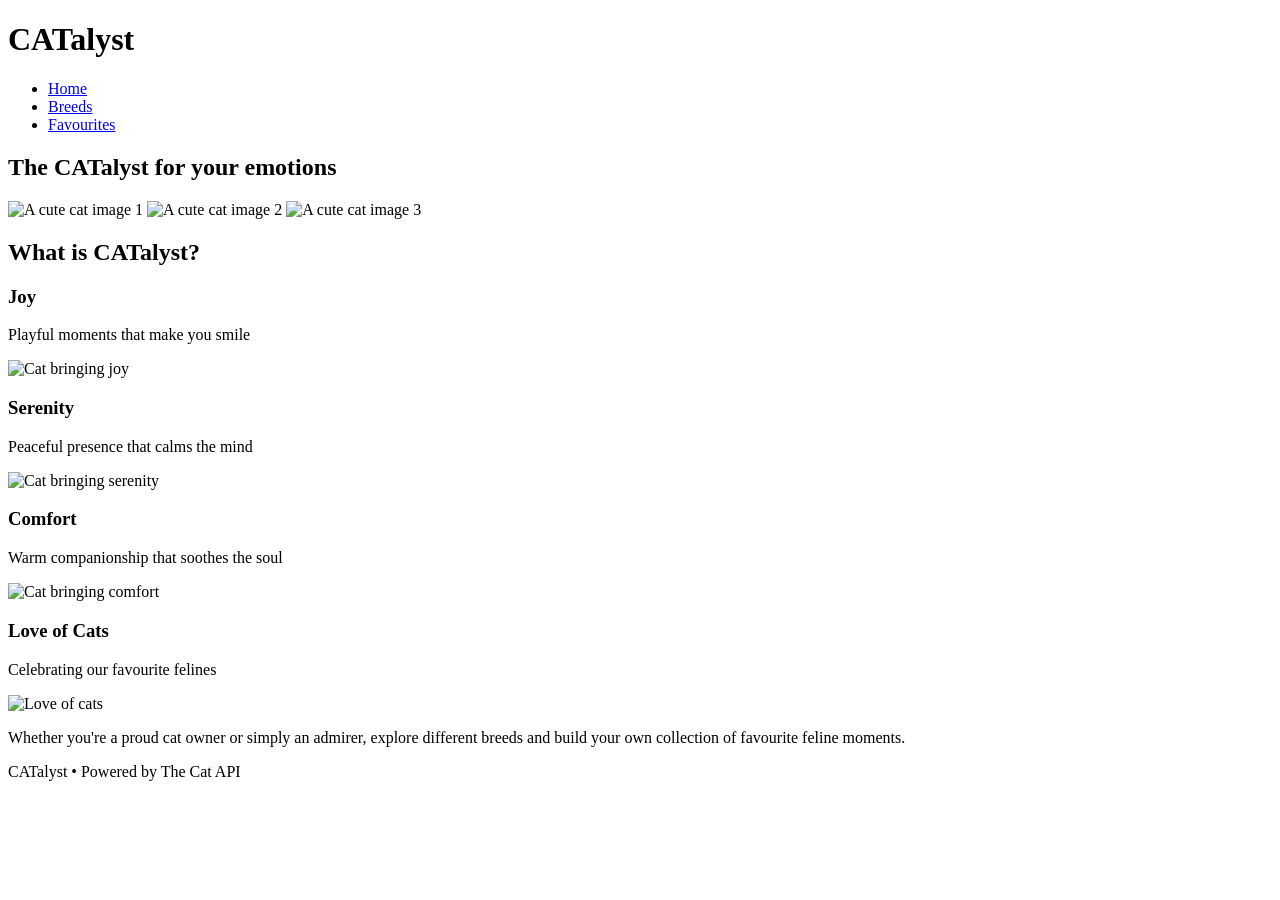
==== index.html @ 1d35516d "Add the basic structure for the home page" ====
<!DOCTYPE html>
<html lang="en">    
<head>
    <meta charset="UTF-8">
    <meta name="viewport" content="width=device-width, initial-scale=1.0">
    <title>CATalyst</title>
</head>
<body>
    <header>
        <div class="header-container">
            <h1>CATalyst</h1>
            <nav>
                <ul>
                    <li><a href="index.html" class="active">Home</a></li>
                    <li><a href="breeds.html">Breeds</a></li>
                    <li><a href="favourites.html">Favourites</a></li>
                </ul>
            </nav>
        </div>
    </header>

    <main>
        <section id="welcome">
            <h2>The CATalyst for your emotions</h2>
            <img src="" alt="A cute cat image 1">
            <img src="" alt="A cute cat image 2">
            <img src="" alt="A cute cat image 3">
        </section>
        <section id="about-catalyst">
            <h2>What is CATalyst?</h2>
            <div class="left-design">
                <h3>Joy</h3>
                <p>Playful moments that make you smile</p>
                <img src="" alt="Cat bringing joy">
            </div>
            <div class="right-design">
                <h3>Serenity</h3>
                <p>Peaceful presence that calms the mind</p>
                <img src="" alt="Cat bringing serenity">
            </div>
            <div class="left-design">
                <h3>Comfort</h3>
                <p>Warm companionship that soothes the soul</p>
                <img src="" alt="Cat bringing comfort">
            </div>
            <div class="right-design">
                <h3>Love of Cats</h3>
                <p>Celebrating our favourite felines</p>
                <img src="" alt="Love of cats">
            </div>
            <p>Whether you're a proud cat owner or simply an admirer, explore different breeds and build your own collection of favourite feline moments.</p>
        </section>
    </main>

    <footer>
        <p>CATalyst • Powered by The Cat API</p>
    </footer>
</body>
</html>
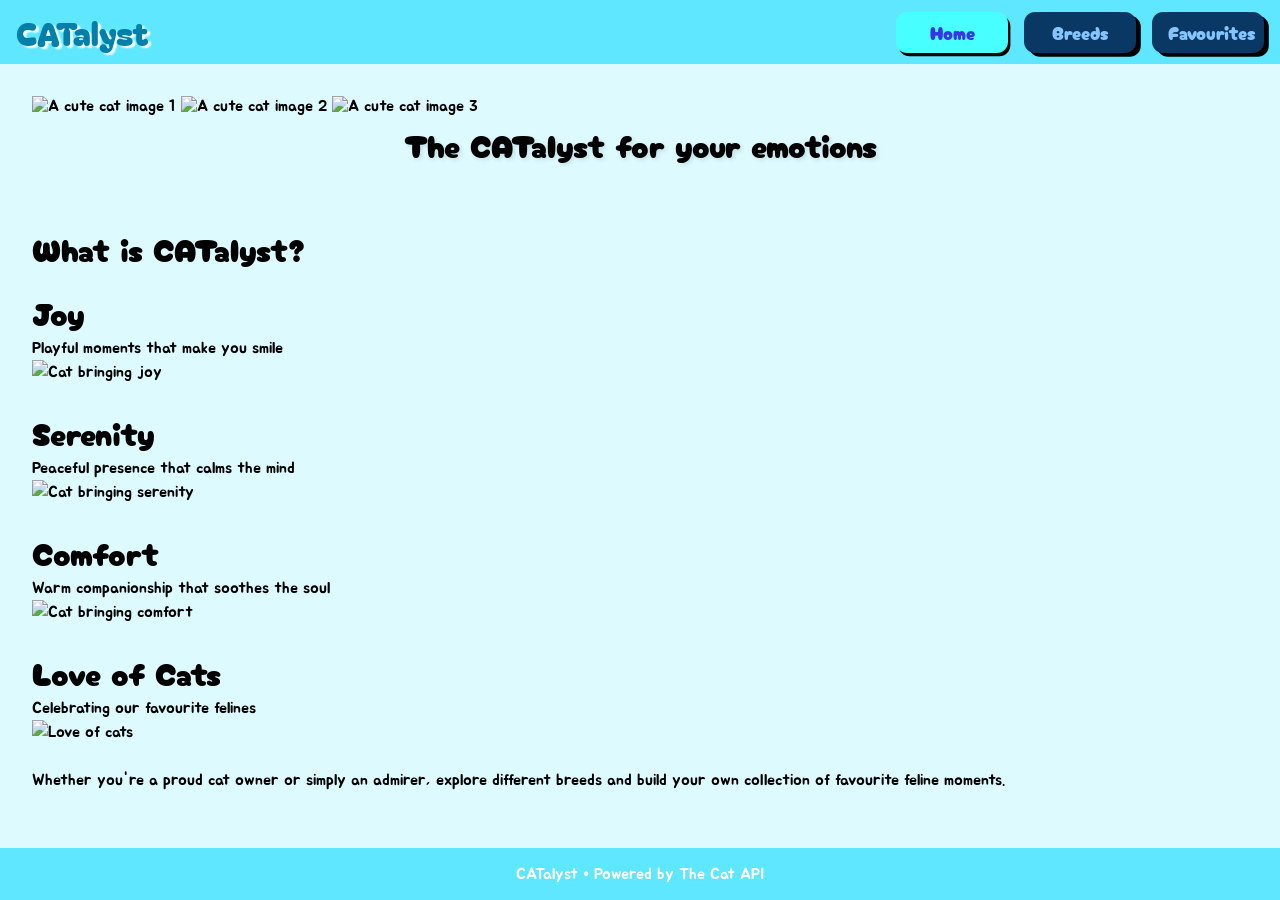
==== commit a4d7a493: "Add navigation and basic general styling" ====
--- a/index.html
+++ b/index.html
@@ -4,6 +4,10 @@
     <meta charset="UTF-8">
     <meta name="viewport" content="width=device-width, initial-scale=1.0">
     <title>CATalyst</title>
+    <link rel="stylesheet" href="./resources/css/style.css">
+    <link rel="preconnect" href="https://fonts.googleapis.com">
+    <link rel="preconnect" href="https://fonts.gstatic.com" crossorigin>
+    <link href="https://fonts.googleapis.com/css2?family=Bagel+Fat+One&family=Cherry+Bomb+One&family=Instrument+Sans:ital,wght@0,400..700;1,400..700&family=Jua&display=swap" rel="stylesheet">
 </head>
 <body>
     <header>
--- a/resources/css/style.css
+++ b/resources/css/style.css
@@ -0,0 +1,126 @@
+* {
+    margin: 0;
+    padding: 0;
+    box-sizing: border-box;
+}
+
+html {
+    font-size: 16px;
+}
+
+body {
+    display: flex;
+    flex-direction: column;
+    min-height: 100vh;
+    font-family: 'Jua', sans-serif;
+}
+
+h1 {
+    color: #007faa;
+    font-family: 'Bagel Fat One', cursive;
+    font-weight: 400;
+    text-shadow: 3px 2px 2px #fff;
+}
+
+h2, h3 {
+    font-family: 'Cherry Bomb One', cursive;
+    font-weight: 400;
+    font-size: 2rem;
+}
+
+
+/* Header color: #4b6a88;*/
+
+.header-container {
+    display: flex;
+    background-color: #5ee7ff;
+    justify-content: space-between;
+    align-items: center;
+    height: 4rem;
+    padding: 0 1rem;
+}
+
+nav ul {
+    list-style: none;
+    display: flex;
+}
+nav ul li {
+    margin-left: 1rem;
+    display: flex;
+}
+
+nav ul li a {
+    text-decoration: none;
+    color: #85c4ff;
+    padding: 0.5rem 1rem;
+    background-color: rgb(9, 56, 100);
+    transition: background-color 0.25s ease, color 0.25s ease;
+    border-radius: 0.7rem;
+    width: 7rem;
+    text-align: center;
+    font-family: 'Cherry Bomb One', cursive;
+    font-weight: 400;
+    font-size: 1.1rem;
+    box-shadow: 0.3rem 0.24rem 0rem 0rem rgb(0, 0, 0);
+}
+
+nav ul li a:hover {
+    background-color: #2a9fff;
+    color: #fff;
+}
+
+nav ul li a:active {
+    background-color: #48ffff;
+    color: #3835e6;
+    box-shadow: none;
+}
+
+nav ul li a.active {
+    background-color: #48ffff;
+    color: #3835e6;
+    box-shadow: 0.15rem 0.2rem 0rem 0rem rgb(0, 0, 0);
+}
+
+/* Main */
+
+main {
+    padding: 2rem;
+    flex: 1;
+    background-color: #dcfaff;
+}
+
+#welcome {
+    margin-bottom: 2rem;
+    height: 6rem;
+    justify-content: center;
+    position: relative;
+}
+
+#welcome h2 {
+    text-shadow: 2px 2px 4px rgba(0, 0, 0, 0.1);
+    position: absolute;
+    top: 50%;
+    left: 50%;
+    transform: translate(-50%, -50%);
+}
+
+#about-catalyst {
+    line-height: 1.5;
+}
+
+#about-catalyst h2 {
+    margin-bottom: 1rem;
+}
+
+#about-catalyst div {
+    margin-bottom: 1.5rem;
+}
+
+/* Footer */
+
+footer {
+    background-color: #5ee7ff;
+    color: #fff;
+    text-align: center;
+    padding: 1rem;
+}
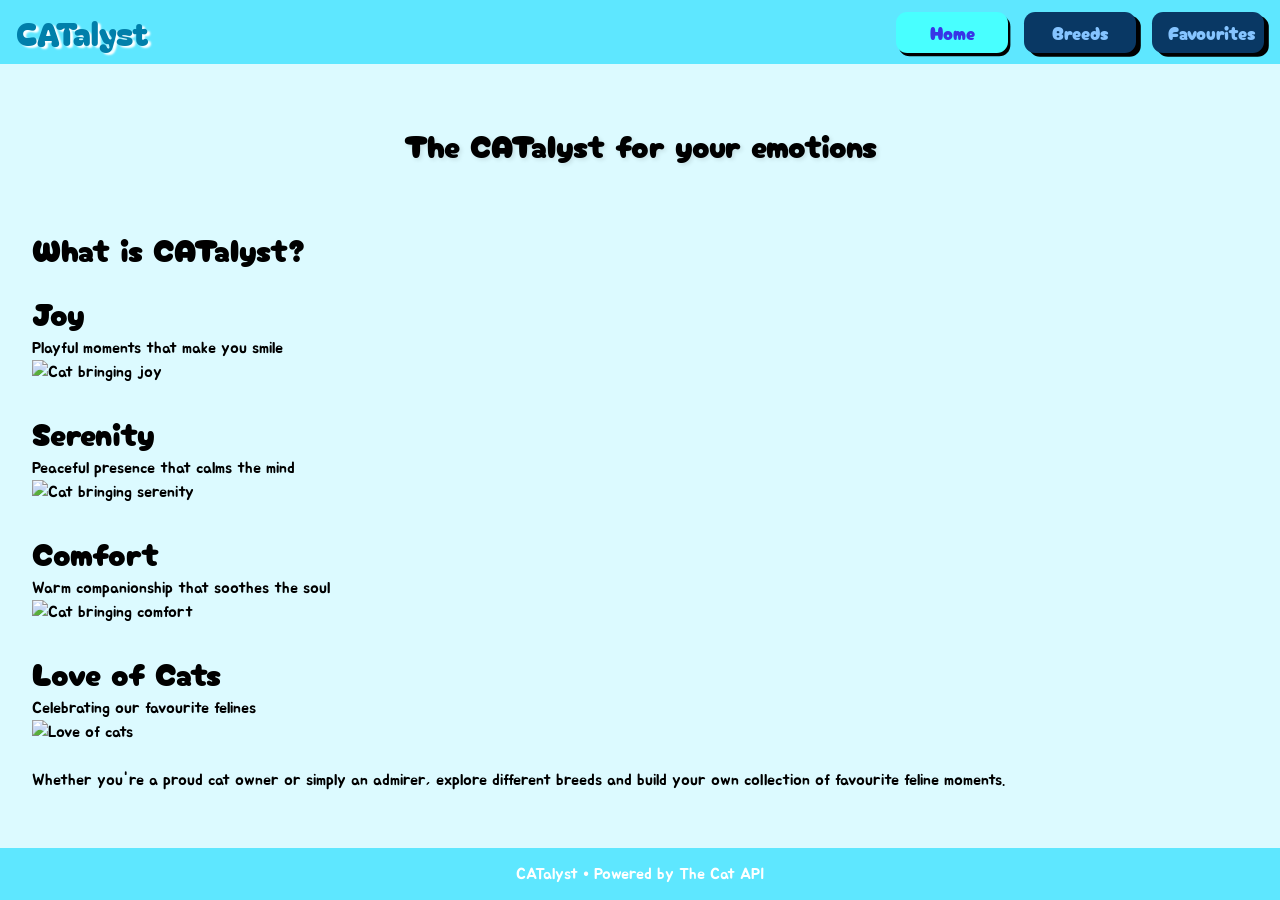
==== commit 11917a56: "Setup Cat API for 10 random images to display on the home page" ====
--- a/index.html
+++ b/index.html
@@ -4,6 +4,7 @@
     <meta charset="UTF-8">
     <meta name="viewport" content="width=device-width, initial-scale=1.0">
     <title>CATalyst</title>
+    <script src="resources/js/script.js" defer></script>
     <link rel="stylesheet" href="./resources/css/style.css">
     <link rel="preconnect" href="https://fonts.googleapis.com">
     <link rel="preconnect" href="https://fonts.gstatic.com" crossorigin>
@@ -26,31 +27,29 @@
     <main>
         <section id="welcome">
             <h2>The CATalyst for your emotions</h2>
-            <img src="" alt="A cute cat image 1">
-            <img src="" alt="A cute cat image 2">
-            <img src="" alt="A cute cat image 3">
+            <!-- Random 10 images added here -->
         </section>
         <section id="about-catalyst">
             <h2>What is CATalyst?</h2>
             <div class="left-design">
                 <h3>Joy</h3>
                 <p>Playful moments that make you smile</p>
-                <img src="" alt="Cat bringing joy">
+                <img class="four-cats" alt="Cat bringing joy">
             </div>
             <div class="right-design">
                 <h3>Serenity</h3>
                 <p>Peaceful presence that calms the mind</p>
-                <img src="" alt="Cat bringing serenity">
+                <img class="four-cats" alt="Cat bringing serenity">
             </div>
             <div class="left-design">
                 <h3>Comfort</h3>
                 <p>Warm companionship that soothes the soul</p>
-                <img src="" alt="Cat bringing comfort">
+                <img class="four-cats" alt="Cat bringing comfort">
             </div>
             <div class="right-design">
                 <h3>Love of Cats</h3>
                 <p>Celebrating our favourite felines</p>
-                <img src="" alt="Love of cats">
+                <img class="four-cats" alt="Love of cats">
             </div>
             <p>Whether you're a proud cat owner or simply an admirer, explore different breeds and build your own collection of favourite feline moments.</p>
         </section>
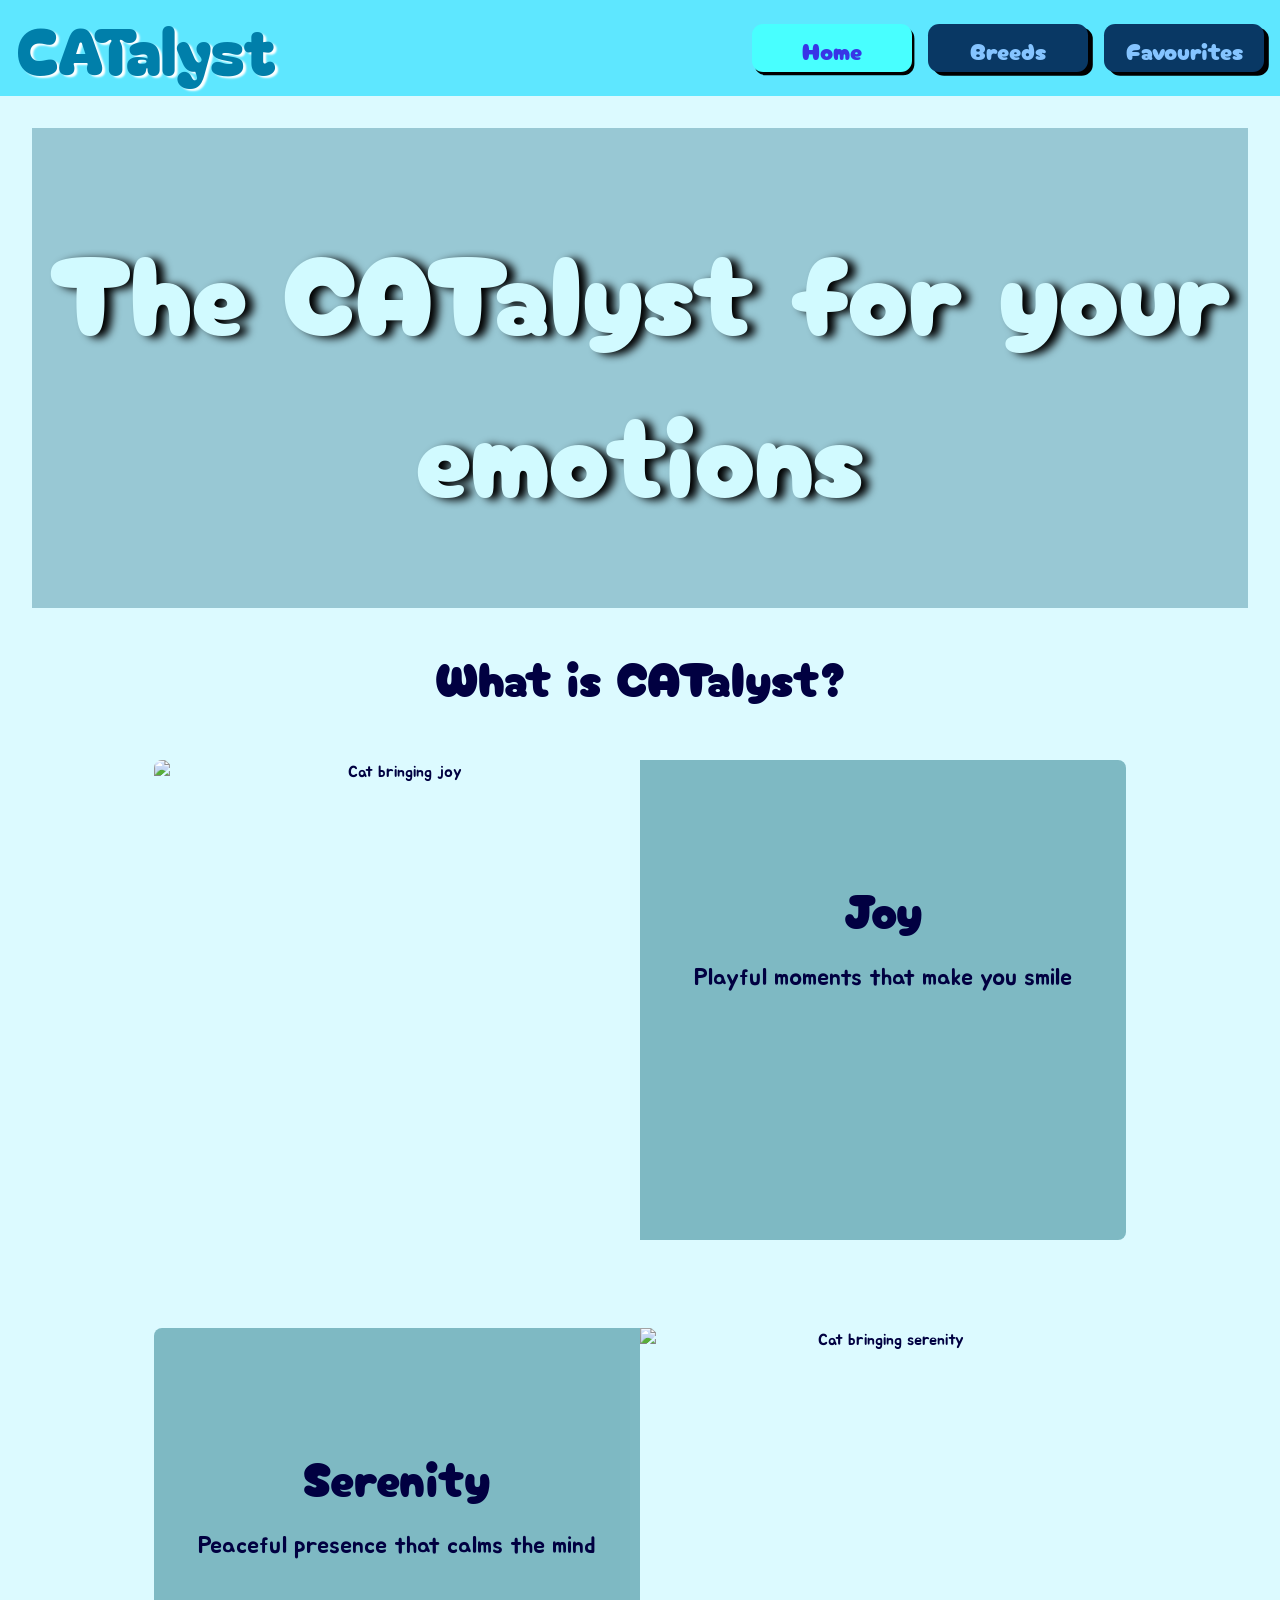
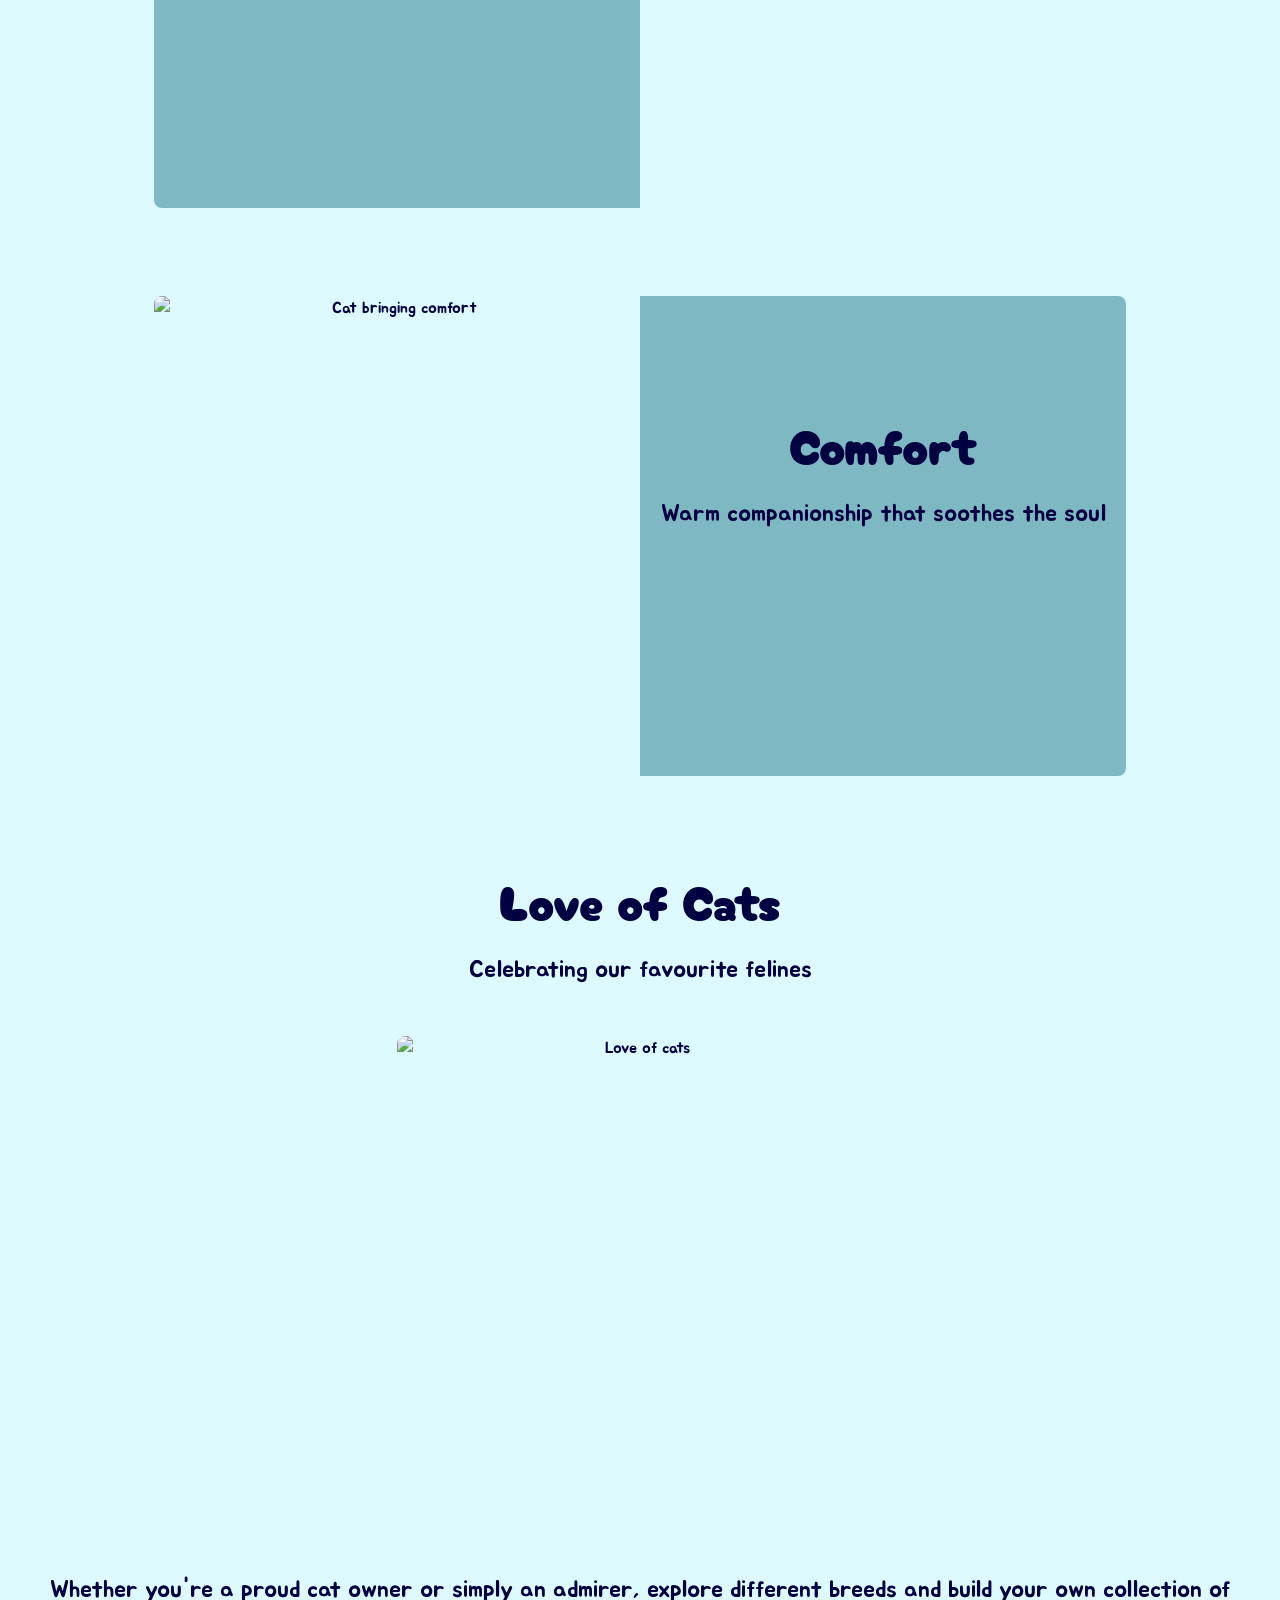
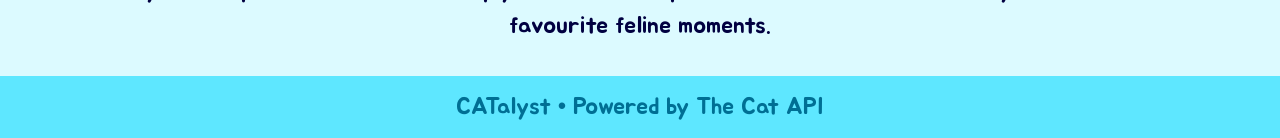
==== commit 15fe5e29: "Setup styling for the home page" ====
--- a/index.html
+++ b/index.html
@@ -27,26 +27,35 @@
     <main>
         <section id="welcome">
             <h2>The CATalyst for your emotions</h2>
-            <!-- Random 10 images added here -->
+            <div id="slideshow-container">
+                <!-- Random 10 images added here -->
+            </div>
         </section>
         <section id="about-catalyst">
             <h2>What is CATalyst?</h2>
-            <div class="left-design">
-                <h3>Joy</h3>
-                <p>Playful moments that make you smile</p>
+            <div class="about-layout left-design">
                 <img class="four-cats" alt="Cat bringing joy">
+                <div>
+                    <h3>Joy</h3>
+                    <p>Playful moments that make you smile</p>
+                </div>
+                
             </div>
-            <div class="right-design">
-                <h3>Serenity</h3>
-                <p>Peaceful presence that calms the mind</p>
+            <div class="about-layout right-design">
+                <div>
+                    <h3>Serenity</h3>
+                    <p>Peaceful presence that calms the mind</p>
+                </div>
                 <img class="four-cats" alt="Cat bringing serenity">
             </div>
-            <div class="left-design">
-                <h3>Comfort</h3>
-                <p>Warm companionship that soothes the soul</p>
+            <div class="about-layout left-design">
                 <img class="four-cats" alt="Cat bringing comfort">
+                <div>
+                    <h3>Comfort</h3>
+                    <p>Warm companionship that soothes the soul</p>
+                </div>
             </div>
-            <div class="right-design">
+            <div class="about-center-layout">
                 <h3>Love of Cats</h3>
                 <p>Celebrating our favourite felines</p>
                 <img class="four-cats" alt="Love of cats">
--- a/resources/css/style.css
+++ b/resources/css/style.css
@@ -20,12 +20,17 @@
     font-family: 'Bagel Fat One', cursive;
     font-weight: 400;
     text-shadow: 3px 2px 2px #fff;
+    font-size: 4rem;
 }
 
 h2, h3 {
     font-family: 'Cherry Bomb One', cursive;
     font-weight: 400;
-    font-size: 2rem;
+    font-size: 3rem;
+}
+
+p {
+    font-size: 1.5rem;
 }
 
 
@@ -36,7 +41,7 @@
     background-color: #5ee7ff;
     justify-content: space-between;
     align-items: center;
-    height: 4rem;
+    height: 6rem;
     padding: 0 1rem;
 }
 
@@ -44,6 +49,7 @@
     list-style: none;
     display: flex;
 }
+
 nav ul li {
     margin-left: 1rem;
     display: flex;
@@ -56,11 +62,12 @@
     background-color: rgb(9, 56, 100);
     transition: background-color 0.25s ease, color 0.25s ease;
     border-radius: 0.7rem;
-    width: 7rem;
+    width: 10rem;
+    height: 3rem;
     text-align: center;
     font-family: 'Cherry Bomb One', cursive;
     font-weight: 400;
-    font-size: 1.1rem;
+    font-size: 1.5rem;
     box-shadow: 0.3rem 0.24rem 0rem 0rem rgb(0, 0, 0);
 }
 
@@ -91,36 +98,125 @@
 
 #welcome {
     margin-bottom: 2rem;
-    height: 6rem;
-    justify-content: center;
+    height: 30rem;
     position: relative;
+    overflow: hidden;
+}
+
+#welcome::after {
+    content: '';
+    position: absolute;
+    top: 0;
+    left: 0;
+    width: 100%;
+    height: 100%;
+    background-color: #0057744f;
+    z-index: 3;
 }
 
 #welcome h2 {
-    text-shadow: 2px 2px 4px rgba(0, 0, 0, 0.1);
+    text-shadow: 8px 2px 8px rgb(0, 0, 0);
     position: absolute;
     top: 50%;
     left: 50%;
     transform: translate(-50%, -50%);
+    z-index: 4;
+    color: rgb(209, 250, 255);
+    text-align: center;
+    font-size: 7rem;
+    width: 100%;
+}
+
+#slideshow-container {
+    position: absolute;
+    top: 0;
+    left: 0;
+    width: 100%;
+    height: 100%;
+    display: flex;
+    transition: transform 1.5s ease-in-out;
+}
+
+.slideshow-image {
+    min-width: 100%;
+    width: 100%;
+    height: 100%;
+    object-fit: cover;
+    flex-shrink: 0;
 }
 
 #about-catalyst {
     line-height: 1.5;
+    text-align: center;
+    color: #010041;
 }
 
 #about-catalyst h2 {
     margin-bottom: 1rem;
 }
 
-#about-catalyst div {
+#about-catalyst img {
+    width: 40%;
+    height: 30rem;
+    object-fit: cover;
+}
+
+.about-layout {
     margin-bottom: 1.5rem;
+    display: flex;
+    justify-content: center;
+    padding: 2rem 0;
+    
+}
+
+.about-layout p {
+    margin-top: 1rem;
+}
+
+.about-layout div {
+    padding-top: 7rem;
+    background-color: #126e7e77;
+    width: 40%;
+}
+
+.left-design div {
+    border-radius: 0 0.5rem 0.5rem 0;
+}
+
+.left-design img {
+    border-radius: 0.5rem 0 0 0.5rem;
+}
+
+.right-design div {
+    border-radius: 0.5rem 0 0 0.5rem;
+}
+
+.right-design img {
+    border-radius: 0 0.5rem 0.5rem 0;
+}
+
+.about-center-layout {
+    margin-bottom: 1.5rem;
+    display: flex;
+    flex-direction: column;
+    align-items: center;
+    padding: 2rem 0;
+}
+
+.about-center-layout p {
+    margin-top: 1rem;
+    margin-bottom: 3rem;
+}
+
+.about-center-layout img {
+    border-radius: 0.5rem;
 }
 
 /* Footer */
 
 footer {
     background-color: #5ee7ff;
-    color: #fff;
+    color: #006f94;
     text-align: center;
     padding: 1rem;
 }
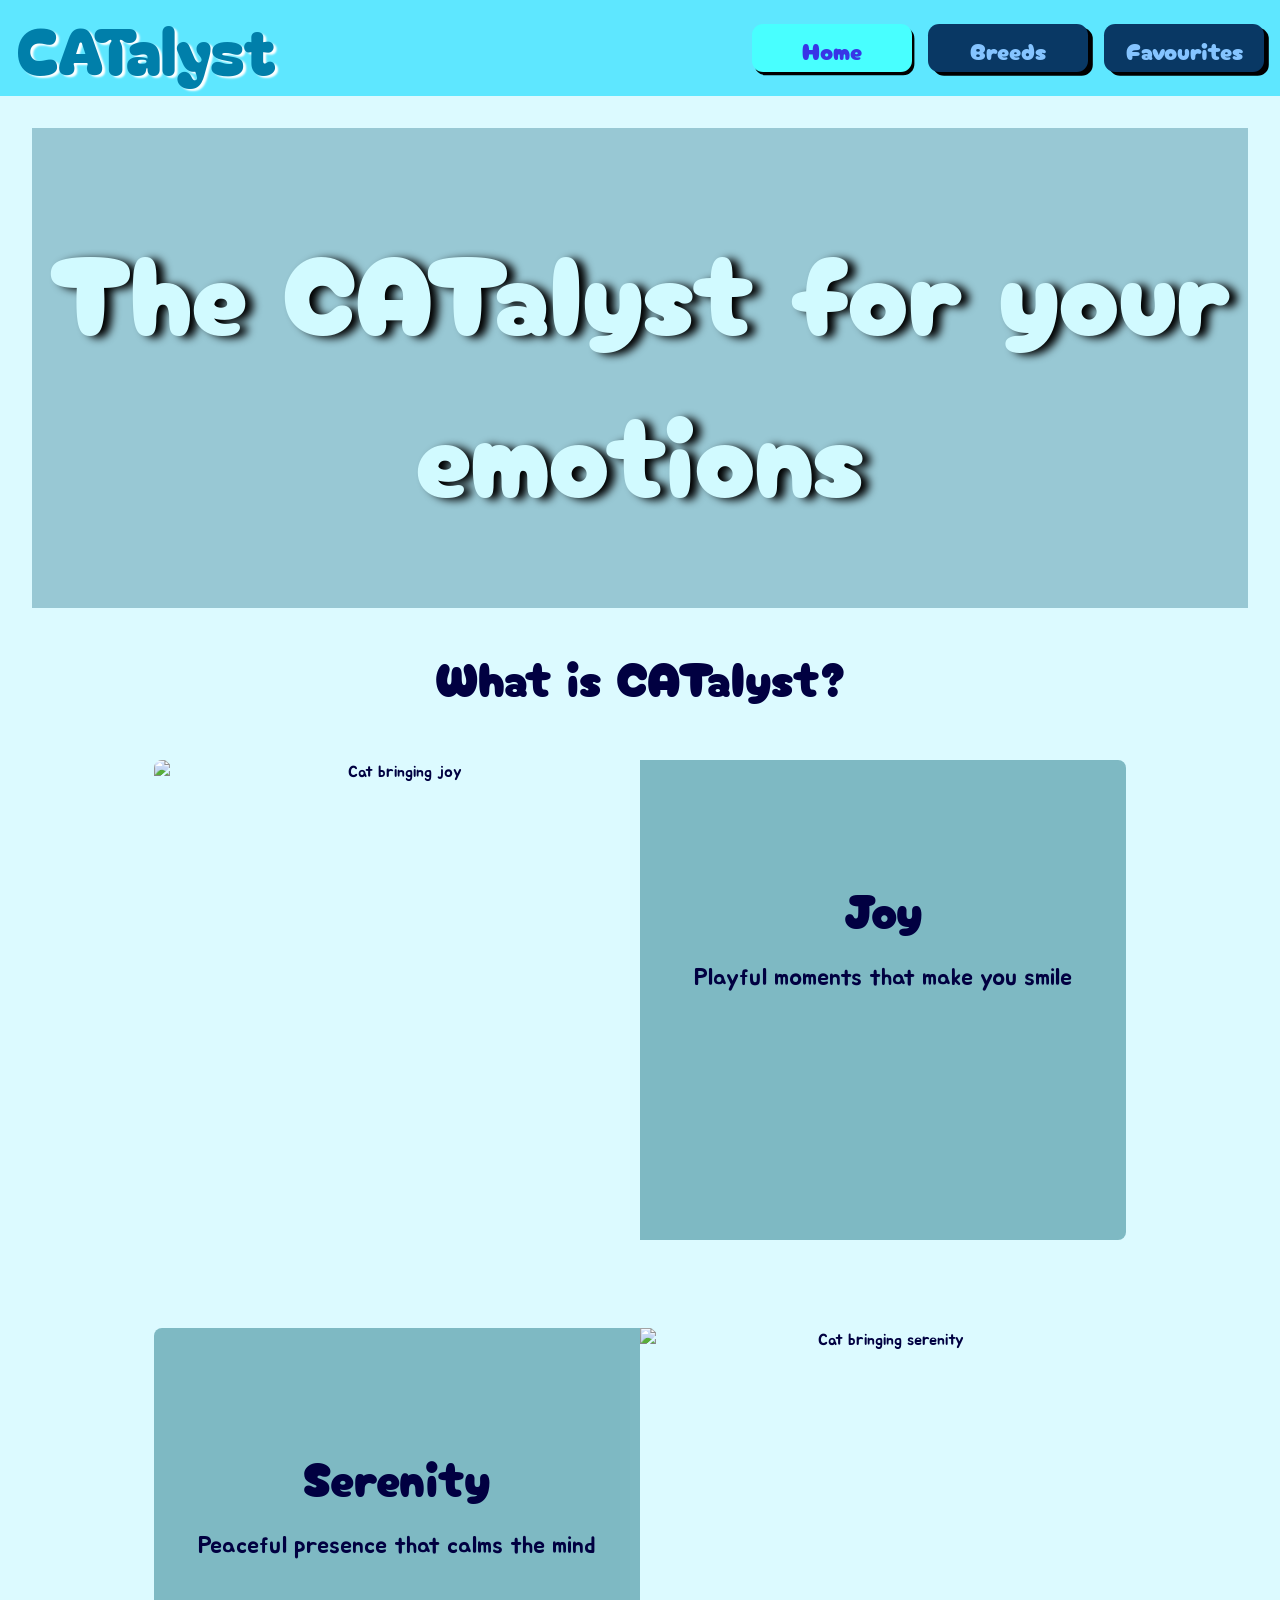
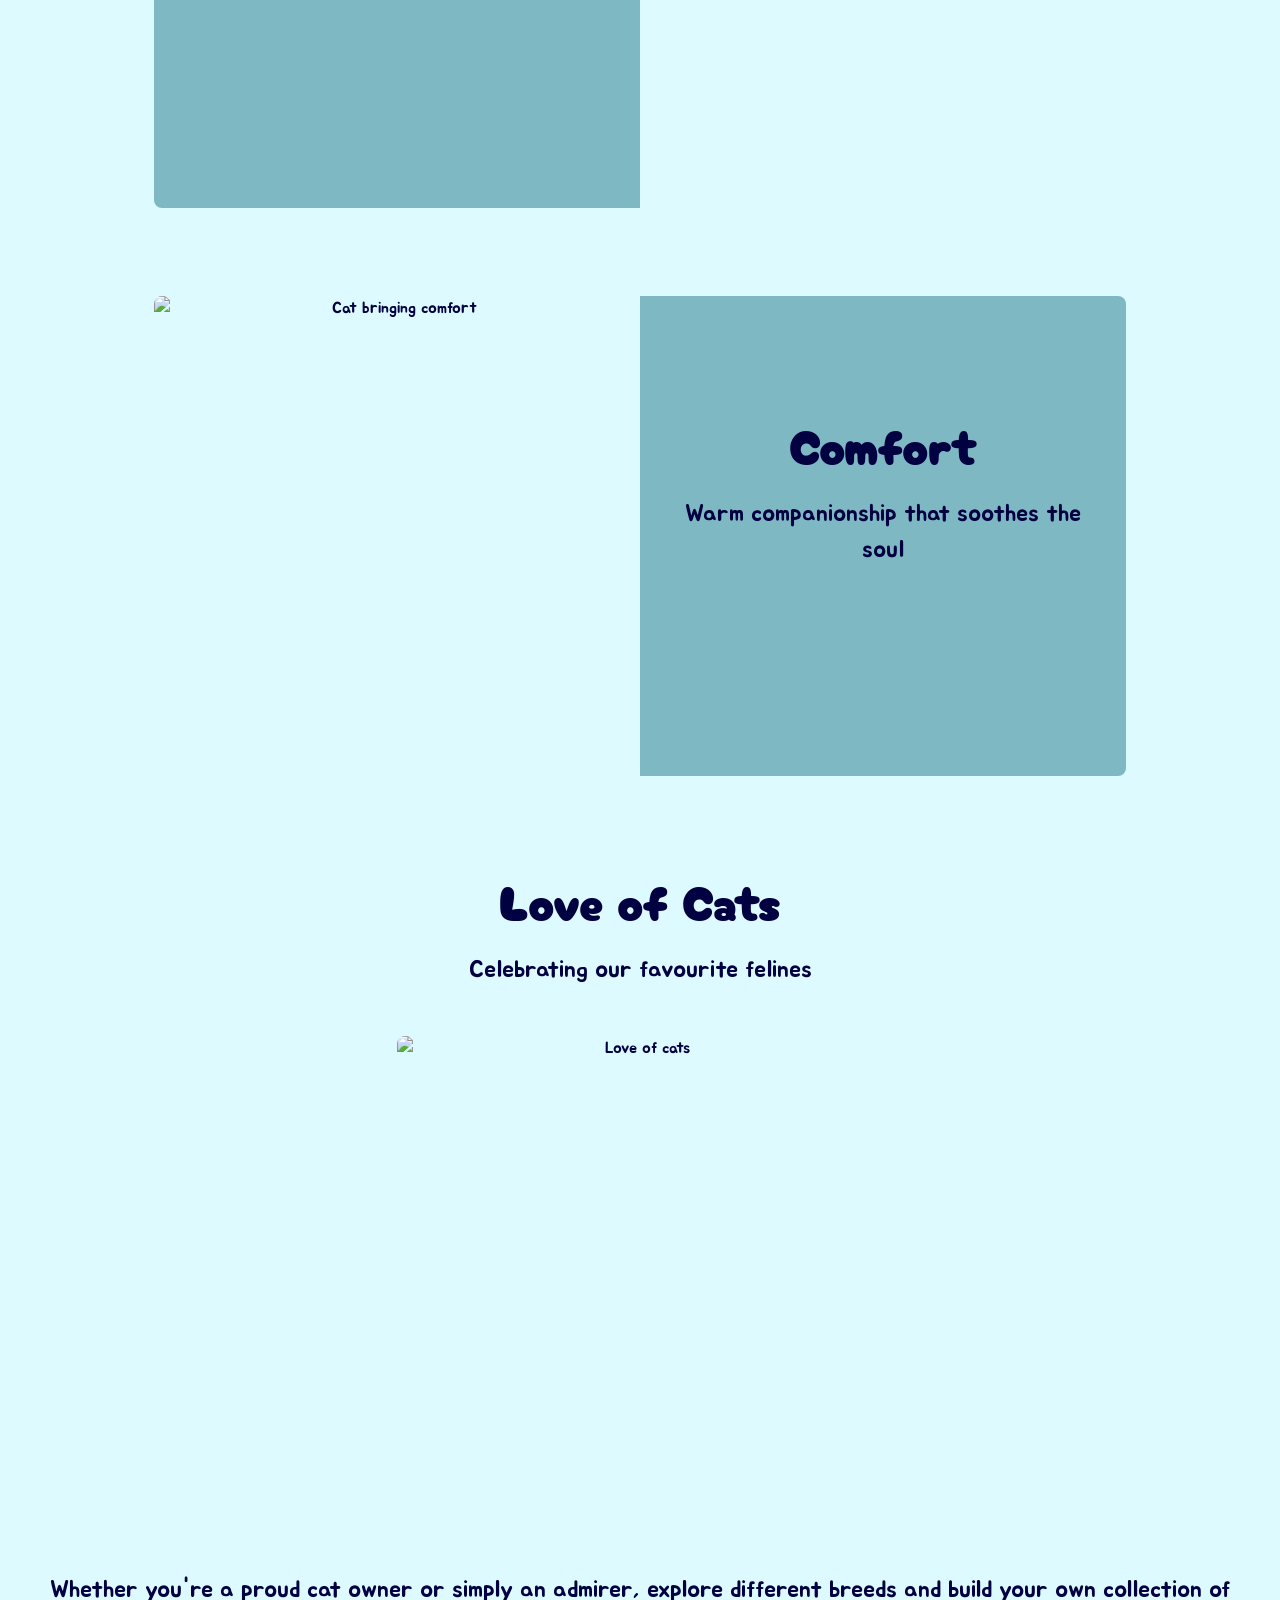
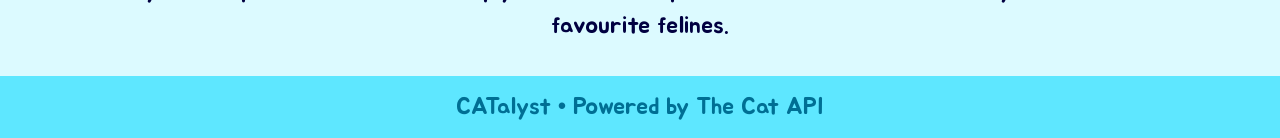
==== commit 6b3bfd42: "Add responsiveness for all pages" ====
--- a/index.html
+++ b/index.html
@@ -39,7 +39,6 @@
                     <h3>Joy</h3>
                     <p>Playful moments that make you smile</p>
                 </div>
-                
             </div>
             <div class="about-layout right-design">
                 <div>
@@ -60,7 +59,7 @@
                 <p>Celebrating our favourite felines</p>
                 <img class="four-cats" alt="Love of cats">
             </div>
-            <p>Whether you're a proud cat owner or simply an admirer, explore different breeds and build your own collection of favourite feline moments.</p>
+            <p>Whether you're a proud cat owner or simply an admirer, explore different breeds and build your own collection of favourite felines.</p>
         </section>
     </main>
 
--- a/resources/css/style.css
+++ b/resources/css/style.css
@@ -27,6 +27,7 @@
     font-family: 'Cherry Bomb One', cursive;
     font-weight: 400;
     font-size: 3rem;
+    text-align: center;
 }
 
 p {
@@ -34,7 +35,7 @@
 }
 
 
-/* Header color: #4b6a88;*/
+/* Header */
 
 .header-container {
     display: flex;
@@ -166,7 +167,6 @@
     display: flex;
     justify-content: center;
     padding: 2rem 0;
-    
 }
 
 .about-layout p {
@@ -174,7 +174,7 @@
 }
 
 .about-layout div {
-    padding-top: 7rem;
+    padding: 7rem 2rem 0rem 2rem;
     background-color: #126e7e77;
     width: 40%;
 }
@@ -219,4 +219,149 @@
     color: #006f94;
     text-align: center;
     padding: 1rem;
+}
+
+/* Responsiveness*/
+
+@media only screen and (max-width: 1024px) {
+    #about-catalyst img {
+        width: 65%;
+    }
+    
+    nav ul {
+        flex-wrap: wrap;
+        justify-content: center;
+        gap: 0.3rem;
+    }
+
+    nav ul li a {
+        width: 9rem;
+        font-size: 1.4rem;
+    }
+}
+
+@media only screen and (max-width: 768px) {
+    h1 {
+        font-size: 3rem;
+    }
+
+    h2, h3 {
+        font-size: 2rem;
+    }
+
+    p {
+        font-size: 1.3rem;
+    }
+
+    nav ul li a {
+        padding: 0.5rem 1rem;
+        border-radius: 0.7rem;
+        width: 8rem;
+        font-weight: 200;
+        font-size: 1.3rem;
+    }
+
+    #welcome h2 {
+        font-size: 6rem;
+    }
+}
+
+@media only screen and (max-width: 540px) {
+    h2 {
+        font-size: 2.5rem;
+    }
+
+    .header-container {
+        flex-direction: column;
+        height: 10rem;
+        padding: 1rem;
+    }
+
+    nav ul {
+        width: 28rem;
+        justify-content: space-between;
+    }
+
+    nav ul li {
+        margin-left: 0rem;
+    }
+
+    #welcome h2 {
+        font-size: 4.5rem;
+        padding: 1rem;
+    }
+
+    .about-layout div {
+        padding: 7rem 1rem 0rem 1rem;
+    }
+
+    #about-catalyst img {
+        width: 60%;
+        height: 25rem;
+    }
+}
+
+@media only screen and (max-width: 430px) {
+    .header-container {
+        height: 14rem;
+    }
+
+    nav ul {
+        width: 100%;
+        flex-flow: wrap;
+        justify-content: center;
+    }
+
+    nav ul li {
+        margin: 0.5rem;
+    }
+
+    #welcome h2 {
+        font-size: 3.3rem;
+        padding: 0.5rem;
+    }
+
+    main {
+        padding: 1rem;
+    }
+
+    #about-catalyst img {
+        width: 80%;
+    }
+
+    .about-layout {
+        display: block;
+        padding: 1rem 0;
+    }
+
+    .about-layout div {
+        width: 72%;
+        padding: 5rem 1rem 2rem 1rem;
+    }
+
+    .left-design div {
+        border-radius: 0.5rem;
+        position: relative;
+        left: 5rem;
+        top: -5rem;
+    }
+
+    .left-design img {
+        border-radius: 0.5rem;
+        position: relative;
+        left: -1.8rem;
+    }
+
+    .right-design div {
+        border-radius: 0.5rem;
+        position: relative;
+        top: 21rem;
+    }
+
+    .right-design img {
+        border-radius: 0.5rem;
+        position: relative;
+        left: 1.8rem;
+        top: -17rem;
+    }
 }
